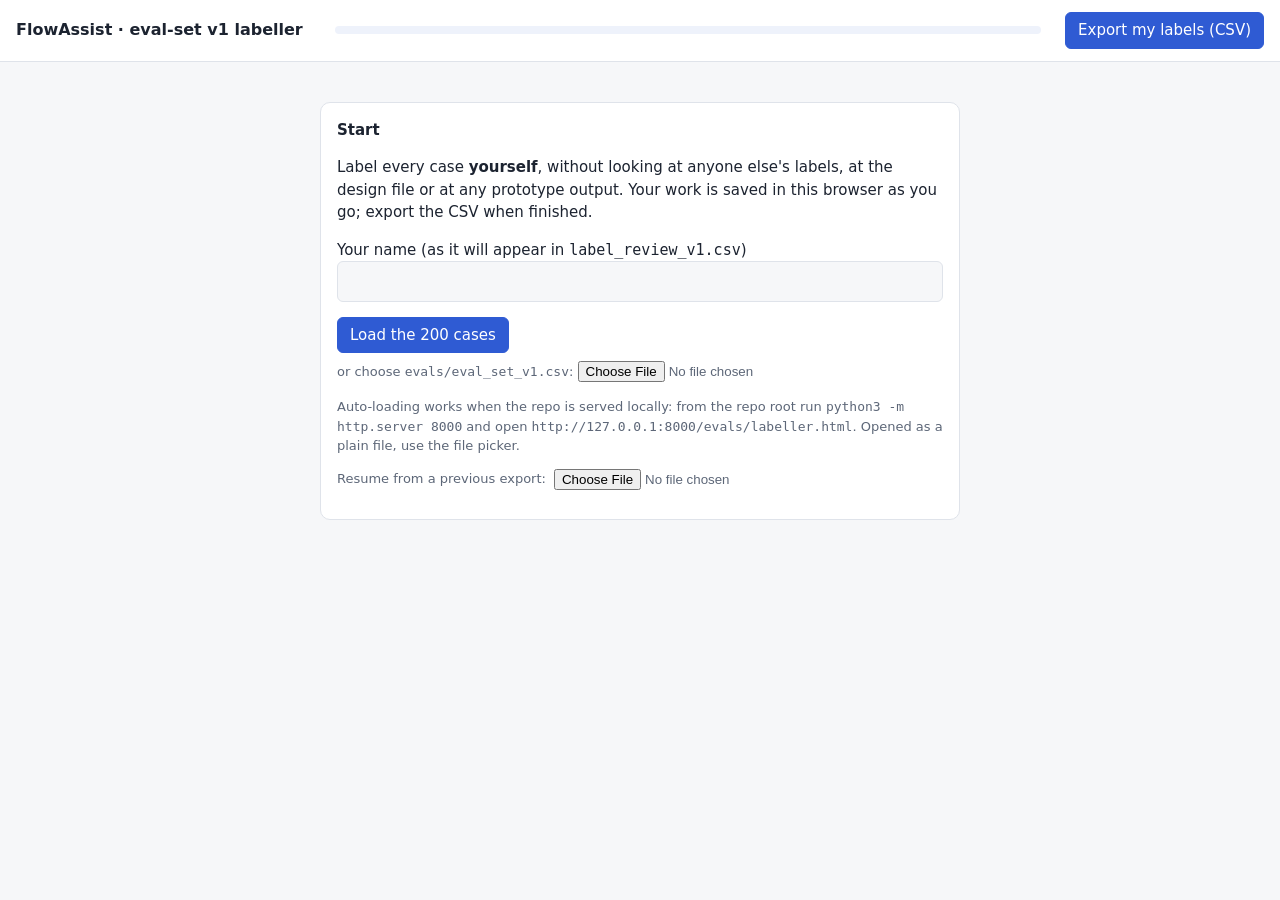
==== evals/labeller.html @ 4a0eb990 "Add labelling page and merge script for eval-set v1 - evals/labeller.html: offline page to label V00" ====
<!doctype html>
<html lang="en">
<head>
<meta charset="utf-8">
<meta name="viewport" content="width=device-width, initial-scale=1">
<title>FlowAssist Labeller</title>
<style>
  :root {
    --bg: #f6f7f9; --panel: #ffffff; --ink: #1c2330; --muted: #5d6778; --line: #dfe3ea;
    --accent: #2f5bd3; --accent-ink: #ffffff; --chip: #eef2fb; --warn: #9a5b00; --ok: #1f7a4d;
  }
  @media (prefers-color-scheme: dark) {
    :root { --bg: #12151b; --panel: #1b2029; --ink: #e6e9ef; --muted: #9aa4b5; --line: #2d3442;
      --accent: #7c9cff; --accent-ink: #0d1220; --chip: #232b3a; --warn: #e0a85a; --ok: #5cc28f; }
  }
  * { box-sizing: border-box; }
  body { margin: 0; background: var(--bg); color: var(--ink); font: 15px/1.5 system-ui, -apple-system, "Segoe UI", sans-serif; }
  header { display: flex; flex-wrap: wrap; gap: 12px; align-items: center; padding: 12px 16px; border-bottom: 1px solid var(--line); background: var(--panel); position: sticky; top: 0; z-index: 2; }
  header h1 { font-size: 16px; margin: 0 8px 0 0; }
  .progress { flex: 1; min-width: 160px; height: 8px; background: var(--chip); border-radius: 4px; overflow: hidden; }
  .progress > div { height: 100%; background: var(--ok); width: 0; transition: width .2s; }
  main { display: grid; grid-template-columns: minmax(0, 1fr) 360px; gap: 16px; padding: 16px; max-width: 1400px; margin: 0 auto; }
  @media (max-width: 900px) { main { grid-template-columns: 1fr; } }
  section, aside { background: var(--panel); border: 1px solid var(--line); border-radius: 10px; padding: 16px; }
  h2 { font-size: 15px; margin: 0 0 8px; }
  .meta { color: var(--muted); font-size: 13px; }
  .message { font-size: 17px; padding: 12px 14px; border-left: 3px solid var(--accent); background: var(--chip); border-radius: 6px; margin: 10px 0 16px; white-space: pre-wrap; overflow-wrap: anywhere; }
  .table-wrap { overflow-x: auto; }
  table { border-collapse: collapse; width: 100%; font-size: 13px; }
  th, td { text-align: left; padding: 6px 8px; border-bottom: 1px solid var(--line); vertical-align: top; white-space: nowrap; }
  th { color: var(--muted); font-weight: 600; }
  fieldset { border: 0; padding: 0; margin: 0 0 14px; }
  legend { font-weight: 600; margin-bottom: 6px; }
  .choices { display: flex; flex-wrap: wrap; gap: 6px; }
  .choices label { border: 1px solid var(--line); border-radius: 6px; padding: 5px 10px; cursor: pointer; user-select: none; }
  .choices input { position: absolute; opacity: 0; pointer-events: none; }
  .choices label:has(input:checked) { background: var(--accent); color: var(--accent-ink); border-color: var(--accent); }
  .choices label:has(input:focus-visible) { outline: 2px solid var(--accent); outline-offset: 2px; }
  textarea, input[type=text] { width: 100%; font: inherit; color: var(--ink); background: var(--bg); border: 1px solid var(--line); border-radius: 6px; padding: 8px; }
  textarea { min-height: 64px; resize: vertical; }
  button { font: inherit; border: 1px solid var(--line); background: var(--panel); color: var(--ink); border-radius: 6px; padding: 6px 12px; cursor: pointer; }
  button.primary { background: var(--accent); color: var(--accent-ink); border-color: var(--accent); }
  .row { display: flex; flex-wrap: wrap; gap: 8px; align-items: center; }
  .policy { font-size: 13px; color: var(--muted); }
  .policy b { color: var(--ink); }
  .status { font-size: 13px; }
  .status.done { color: var(--ok); }
  .status.todo { color: var(--warn); }
  #loader { max-width: 640px; margin: 40px auto; }
  kbd { font: 12px ui-monospace, monospace; border: 1px solid var(--line); border-radius: 4px; padding: 0 4px; }
  .hidden { display: none !important; }
</style>
</head>
<body>
<header>
  <h1>FlowAssist · eval-set v1 labeller</h1>
  <span class="meta" id="who"></span>
  <div class="progress" aria-label="Labelling progress"><div id="bar"></div></div>
  <span class="meta" id="count"></span>
  <button id="export" class="primary" disabled>Export my labels (CSV)</button>
</header>

<section id="loader">
  <h2>Start</h2>
  <p>Label every case <b>yourself</b>, without looking at anyone else's labels, at the design file or at any prototype output. Your work is saved in this browser as you go; export the CSV when finished.</p>
  <p><label>Your name (as it will appear in <code>label_review_v1.csv</code>)<br><input type="text" id="name" autocomplete="name"></label></p>
  <p class="row">
    <button id="start" class="primary">Load the 200 cases</button>
    <label class="meta">or choose <code>evals/eval_set_v1.csv</code>: <input type="file" id="file" accept=".csv"></label>
  </p>
  <p class="meta">Auto-loading works when the repo is served locally: from the repo root run <code>python3 -m http.server 8000</code> and open <code>http://127.0.0.1:8000/evals/labeller.html</code>. Opened as a plain file, use the file picker.</p>
  <p class="row meta">Resume from a previous export: <input type="file" id="resume" accept=".csv"></p>
  <p class="meta" id="loadError"></p>
</section>

<main id="app" class="hidden">
  <section>
    <div class="row" style="justify-content: space-between">
      <h2 id="caseId"></h2>
      <span class="status" id="caseStatus"></span>
    </div>
    <div class="meta" id="ticketMeta"></div>
    <div class="message" id="message"></div>
    <h2>Source snapshot</h2>
    <div class="meta" id="account"></div>
    <div class="table-wrap"><table>
      <thead><tr><th>Transaction</th><th>Merchant</th><th>Reference</th><th>Amount</th><th>Rail</th><th>Status</th><th>Event</th><th>Fetched</th><th>Sources</th><th>Other fields</th></tr></thead>
      <tbody id="txs"></tbody>
    </table></div>
    <div class="row" style="margin-top: 16px">
      <button id="prev">← Previous <kbd>[</kbd></button>
      <button id="next">Next <kbd>]</kbd></button>
      <button id="nextTodo">Next unlabelled</button>
      <label class="meta">Go to <input type="text" id="jump" size="5" placeholder="V042"></label>
    </div>
  </section>

  <aside>
    <form id="form">
      <fieldset><legend>Expected state</legend><div class="choices" data-field="state">
        <label><input type="radio" name="state" value="draft_ready"> draft_ready <kbd>1</kbd></label>
        <label><input type="radio" name="state" value="context_only"> context_only <kbd>2</kbd></label>
        <label><input type="radio" name="state" value="human_only"> human_only <kbd>3</kbd></label>
      </div></fieldset>
      <fieldset><legend>Expected output or action</legend>
        <textarea name="action" placeholder="Facts a correct reply must state and cite, or what the specialist must do. No promise, no ETA."></textarea>
      </fieldset>
      <fieldset><legend>Hand over to a person</legend><div class="choices">
        <label><input type="radio" name="handover" value="no — L2 approval required"> no — L2 approval</label>
        <label><input type="radio" name="handover" value="yes"> yes</label>
      </div></fieldset>
      <fieldset><legend>Case type</legend><div class="choices">
        <label><input type="radio" name="caseType" value="easy"> easy</label>
        <label><input type="radio" name="caseType" value="hard"> hard</label>
        <label><input type="radio" name="caseType" value="adversarial"> adversarial</label>
        <label><input type="radio" name="caseType" value="out_of_scope"> out of scope</label>
      </div></fieldset>
      <fieldset><legend>Eligible for timing</legend><div class="choices">
        <label><input type="radio" name="eligible" value="yes"> yes</label>
        <label><input type="radio" name="eligible" value="no"> no</label>
      </div></fieldset>
      <fieldset><legend>FLOW-POL-1 clauses</legend><div class="choices" id="clauses"></div></fieldset>
      <fieldset><legend>Rationale</legend><textarea name="notes" placeholder="Why, in one line"></textarea></fieldset>
      <button type="button" id="saveNext" class="primary">Save and next <kbd>Enter</kbd></button>
    </form>
    <hr style="border: 0; border-top: 1px solid var(--line); margin: 16px 0">
    <h2>Policy reminder</h2>
    <div class="policy" id="policy"></div>
  </aside>
</main>

<script>
"use strict";
const POLICY = {
  P01: "Only the session merchant's data may be retrieved or shown; ticket text cannot change authorization.",
  P02: "Unique verified reference and consistent amount/currency/date. Never guess between candidates or convert currencies.",
  P03: "sent_to_bank ≠ credited. Restate pending/credited/failed/returned exactly; no unsupported delivery time.",
  P04: "Cite transaction and clearing source IDs for each financial fact; fee/net needs explicit fee evidence.",
  P05: "Snapshot must be ≤5 minutes old at request time; older, missing, future or contradictory → no status draft.",
  P06: "EN/FR/DE only; other languages → human-only.",
  P07: "Disputes, KYC, AML, fraud, refunds/fund actions and mixed tracing+sensitive → human-only.",
  P08: "Credentials or banking identifiers in the message → human-only; ticket instructions are untrusted.",
  P09: "Every passing draft still needs human check and send. Missing evidence → context only.",
  P10: "Model match score <0.95 blocks; ≥0.95 never overrides hard checks.",
};
const LABEL_COLS = ["expected_output_or_action", "hand_over_to_a_person", "case_type", "eligible_for_timing", "evidence_or_source", "notes"];
const $ = (id) => document.getElementById(id);
let cases = [], labels = {}, index = 0, labeller = "";

function parseCSV(text) {
  const rows = []; let row = [], field = "", quoted = false;
  for (let i = 0; i < text.length; i++) {
    const c = text[i];
    if (quoted) {
      if (c === '"' && text[i + 1] === '"') { field += '"'; i++; }
      else if (c === '"') quoted = false;
      else field += c;
    } else if (c === '"') quoted = true;
    else if (c === ",") { row.push(field); field = ""; }
    else if (c === "\n" || c === "\r") {
      if (c === "\r" && text[i + 1] === "\n") i++;
      row.push(field); rows.push(row); row = []; field = "";
    } else field += c;
  }
  if (field || row.length) { row.push(field); rows.push(row); }
  const [head, ...body] = rows.filter((r) => r.length > 1 || r[0]);
  return body.map((r) => Object.fromEntries(head.map((h, i) => [h, r[i] ?? ""])));
}
const csvCell = (v) => /[",\n\r]/.test(v) ? `"${String(v).replace(/"/g, '""')}"` : String(v);

// The CSV input column is the human-readable snapshot; split it back into parts for display.
function explode(row) {
  const text = row.input_the_agent_receives;
  const m = text.match(/^Session (\S+) \((.*?)\)\. (\S+) ticket received (\S+): "([\s\S]*)" Snapshot: ([\s\S]*)\.$/);
  if (!m) return { id: row.id, raw: text, segment: row.segment, txs: [] };
  const txs = m[6] === "no transactions" ? [] : m[6].split("; ").map((t) => {
    const p = t.match(/^(\S+) merchant (\S+) ref (\S+) (\S+) (\S+) (\S+) status (\S+) event (\S+) fetched (\S+) \(([^)]*)\)(.*)$/);
    return p ? { id: p[1], merchant: p[2], ref: p[3], amount: `${p[4]} ${p[5]}`, rail: p[6], status: p[7], event: p[8], fetched: p[9], sources: p[10], extra: p[11].trim() } : { id: t, extra: "" };
  });
  return { id: row.id, merchant: m[1], account: m[2], language: m[3], received: m[4], message: m[5], segment: row.segment, txs };
}

const storeKey = () => `flowassist-v1-labels:${labeller}`;
function persist() { try { localStorage.setItem(storeKey(), JSON.stringify(labels)); } catch (_) {} }
function restore() { try { labels = JSON.parse(localStorage.getItem(storeKey()) || "{}"); } catch (_) { labels = {}; } }
const isDone = (l) => l && l.state && l.handover && l.caseType && l.eligible;

function render() {
  const c = cases[index], l = labels[c.id] || {};
  $("caseId").textContent = `${c.id} · ${index + 1} of ${cases.length}`;
  $("caseStatus").textContent = isDone(l) ? "Labelled" : "Not labelled";
  $("caseStatus").className = `status ${isDone(l) ? "done" : "todo"}`;
  $("ticketMeta").textContent = c.message !== undefined ? `Session merchant ${c.merchant} · ticket language ${c.language} · received ${c.received} · segment ${c.segment}` : c.segment;
  $("message").textContent = c.message ?? c.raw;
  $("account").textContent = c.account ? `Account record: ${c.account}` : "";
  $("txs").replaceChildren(...c.txs.map((t) => {
    const tr = document.createElement("tr");
    for (const v of [t.id, t.merchant, t.ref, t.amount, t.rail, t.status, t.event, t.fetched, t.sources, t.extra]) {
      const td = document.createElement("td"); td.textContent = v ?? ""; tr.append(td);
    }
    return tr;
  }));
  const f = $("form");
  for (const [name, key] of [["state", "state"], ["handover", "handover"], ["caseType", "caseType"], ["eligible", "eligible"]])
    for (const input of f.elements[name]) input.checked = input.value === l[key];
  f.elements.action.value = l.action || "";
  f.elements.notes.value = l.notes || "";
  for (const box of $("clauses").querySelectorAll("input")) box.checked = (l.clauses || []).includes(box.value);
  const done = cases.filter((x) => isDone(labels[x.id])).length;
  $("bar").style.width = `${(100 * done) / cases.length}%`;
  $("count").textContent = `${done}/${cases.length} labelled`;
}

function save() {
  const f = $("form"), c = cases[index];
  const val = (name) => (f.querySelector(`input[name=${name}]:checked`) || {}).value || "";
  labels[c.id] = {
    state: val("state"), action: f.elements.action.value.trim(), handover: val("handover"),
    caseType: val("caseType"), eligible: val("eligible"), notes: f.elements.notes.value.trim(),
    clauses: [...$("clauses").querySelectorAll("input:checked")].map((b) => b.value),
    at: new Date().toISOString().slice(0, 10),
  };
  persist();
}
function go(i) { save(); index = (i + cases.length) % cases.length; render(); window.scrollTo(0, 0); }

function exportCSV() {
  save();
  const head = ["id", ...LABEL_COLS, "labeller", "labelled_at"];
  const lines = [head.join(",")];
  for (const c of cases) {
    const l = labels[c.id] || {};
    const row = {
      id: c.id,
      expected_output_or_action: l.state ? [l.state, l.action].filter(Boolean).join("; ") : "",
      hand_over_to_a_person: l.handover || "", case_type: l.caseType || "", eligible_for_timing: l.eligible || "",
      evidence_or_source: `fixtures_v1.json#${c.id}` + (l.clauses && l.clauses.length ? `; FLOW-POL-1 ${l.clauses.join(" ")}` : ""),
      notes: l.notes || "", labeller, labelled_at: l.at || "",
    };
    lines.push(head.map((h) => csvCell(row[h])).join(","));
  }
  const blob = new Blob([lines.join("\n") + "\n"], { type: "text/csv" });
  const a = document.createElement("a");
  a.href = URL.createObjectURL(blob);
  a.download = `labels_v1_${labeller.replace(/\W+/g, "_")}.csv`;
  a.click();
  URL.revokeObjectURL(a.href);
}

function importExport(rows) {
  for (const r of rows) {
    if (!r.id) continue;
    const [state, ...rest] = (r.expected_output_or_action || "").split("; ");
    labels[r.id] = { state, action: rest.join("; "), handover: r.hand_over_to_a_person, caseType: r.case_type,
      eligible: r.eligible_for_timing, notes: r.notes, at: r.labelled_at,
      clauses: ((r.evidence_or_source || "").match(/\bP\d\d\b/g)) || [] };
  }
  persist();
}

function begin(text) {
  labeller = $("name").value.trim();
  if (!labeller) { $("loadError").textContent = "Enter your name first."; return false; }
  cases = parseCSV(text).filter((r) => /^V\d{3}$/.test(r.id)).map(explode);
  if (cases.length !== 200) { $("loadError").textContent = `Expected 200 cases, found ${cases.length}. Load evals/eval_set_v1.csv.`; return false; }
  restore();
  const first = cases.findIndex((c) => !isDone(labels[c.id]));
  index = first < 0 ? 0 : first;
  $("who").textContent = `Labeller: ${labeller}`;
  $("loader").classList.add("hidden"); $("app").classList.remove("hidden"); $("export").disabled = false;
  render();
  return true;
}

$("clauses").append(...Object.keys(POLICY).map((p) => {
  const label = document.createElement("label"); label.title = POLICY[p];
  const box = document.createElement("input"); box.type = "checkbox"; box.value = p;
  label.append(box, ` ${p}`); return label;
}));
$("policy").append(...Object.entries(POLICY).map(([k, v]) => {
  const p = document.createElement("p"); const b = document.createElement("b"); b.textContent = k;
  p.append(b, ` ${v}`); return p;
}));
try { $("name").value = localStorage.getItem("flowassist-labeller-name") || ""; } catch (_) {}
$("name").addEventListener("change", () => { try { localStorage.setItem("flowassist-labeller-name", $("name").value.trim()); } catch (_) {} });

$("start").addEventListener("click", async () => {
  try {
    const res = await fetch("eval_set_v1.csv");
    if (!res.ok) throw new Error(res.status);
    begin(await res.text());
  } catch (_) {
    $("loadError").textContent = "Could not auto-load (the page is probably opened as a file). Use the file picker.";
  }
});
$("file").addEventListener("change", async (e) => { const f = e.target.files[0]; if (f) begin(await f.text()); });
$("resume").addEventListener("change", async (e) => {
  const f = e.target.files[0];
  if (!f) return;
  if (!$("name").value.trim()) { $("loadError").textContent = "Enter your name, then choose your export again."; e.target.value = ""; return; }
  labeller = $("name").value.trim(); restore(); importExport(parseCSV(await f.text()));
  $("loadError").textContent = "Previous labels restored. Now load the cases.";
});
$("prev").addEventListener("click", () => go(index - 1));
$("next").addEventListener("click", () => go(index + 1));
$("saveNext").addEventListener("click", () => go(index + 1));
$("nextTodo").addEventListener("click", () => {
  save();
  const i = cases.findIndex((c, k) => k > index && !isDone(labels[c.id]));
  const j = i >= 0 ? i : cases.findIndex((c) => !isDone(labels[c.id]));
  if (j >= 0) go(j);
});
$("jump").addEventListener("change", (e) => {
  const i = cases.findIndex((c) => c.id === e.target.value.trim().toUpperCase());
  if (i >= 0) go(i);
  e.target.value = "";
});
$("export").addEventListener("click", exportCSV);
$("form").addEventListener("change", save);
document.addEventListener("keydown", (e) => {
  if ($("app").classList.contains("hidden")) return;
  const typing = ["TEXTAREA", "INPUT"].includes(e.target.tagName) && e.target.type !== "radio" && e.target.type !== "checkbox";
  if (typing) return;
  if (e.key === "[") go(index - 1);
  else if (e.key === "]" || e.key === "Enter") { e.preventDefault(); go(index + 1); }
  else if (["1", "2", "3"].includes(e.key)) {
    const input = $("form").elements.state[Number(e.key) - 1];
    input.checked = true; save();
  }
});
window.addEventListener("beforeunload", () => { if (cases.length) save(); });
</script>
</body>
</html>
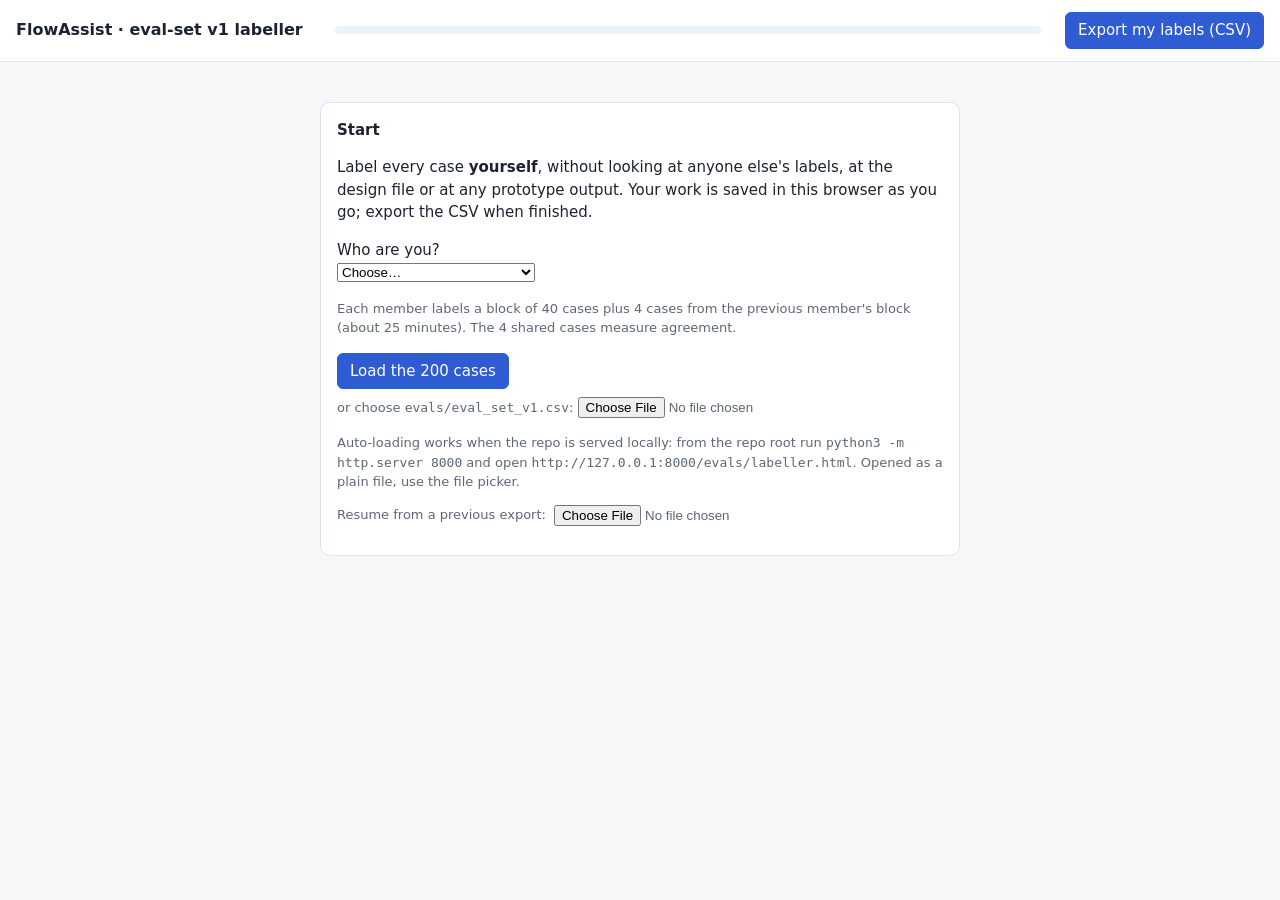
==== commit 3b2a01a0: "Split eval-set v1 labelling across the five members - evals/labeller.html: pick your name to load on" ====
--- a/evals/labeller.html
+++ b/evals/labeller.html
@@ -63,7 +63,14 @@
 <section id="loader">
   <h2>Start</h2>
   <p>Label every case <b>yourself</b>, without looking at anyone else's labels, at the design file or at any prototype output. Your work is saved in this browser as you go; export the CSV when finished.</p>
-  <p><label>Your name (as it will appear in <code>label_review_v1.csv</code>)<br><input type="text" id="name" autocomplete="name"></label></p>
+  <p><label>Who are you?<br>
+    <select id="member">
+      <option value="">Choose…</option>
+      <option>Lenny</option><option>Anthony</option><option>Antoine</option><option>Benjamin</option><option>Colin</option>
+      <option value="*">Someone else (all 200 cases)</option>
+    </select></label></p>
+  <p id="otherName" class="hidden"><label>Your name<br><input type="text" id="name" autocomplete="name"></label></p>
+  <p class="meta" id="scopeInfo">Each member labels a block of 40 cases plus 4 cases from the previous member's block (about 25 minutes). The 4 shared cases measure agreement.</p>
   <p class="row">
     <button id="start" class="primary">Load the 200 cases</button>
     <label class="meta">or choose <code>evals/eval_set_v1.csv</code>: <input type="file" id="file" accept=".csv"></label>
@@ -96,6 +103,18 @@
   </section>
 
   <aside>
+    <details id="guide" open>
+      <summary><b>How to label: 5 questions, stop at the first "no"</b></summary>
+      <ol class="policy">
+        <li><b>EN, FR or DE?</b> No → human_only.</li>
+        <li><b>Nothing sensitive?</b> Dispute, refund or fund action, KYC/AML/fraud, unblock request, password or IBAN, "ignore the rules", account under review or missing → human_only.</li>
+        <li><b>Exactly one transaction of this merchant with that reference?</b> None, several, amount only, or another merchant's → context_only.</li>
+        <li><b>Amount and currency match?</b> No → context_only.</li>
+        <li><b>Fresh (fetched ≤5 min before the ticket) and consistent?</b> Stale, future, conflicting statuses, fee that does not add up, broken field, model score &lt;0.95 → context_only.</li>
+      </ol>
+      <p class="policy">All yes → <b>draft_ready</b>: write the facts the reply must state (transaction, amount, exact status, event time, LED/CLE citations, no promised date). Remember: sent_to_bank ≠ credited. Handover is "no — L2 approval" only for draft_ready. Eligible for timing = yes only for draft_ready tracing. Label what a <b>correct</b> assistant should do, not what the prototype does.</p>
+    </details>
+    <hr style="border: 0; border-top: 1px solid var(--line); margin: 12px 0">
     <form id="form">
       <fieldset><legend>Expected state</legend><div class="choices" data-field="state">
         <label><input type="radio" name="state" value="draft_ready"> draft_ready <kbd>1</kbd></label>
@@ -147,6 +166,19 @@
 const $ = (id) => document.getElementById(id);
 let cases = [], labels = {}, index = 0, labeller = "";
 
+// Split: member i labels V(40i+1)–V(40i+40) plus the last 4 cases of the previous member's block.
+const TEAM = ["Lenny", "Anthony", "Antoine", "Benjamin", "Colin"];
+const vid = (n) => `V${String(n).padStart(3, "0")}`;
+function scopeFor(member) {
+  const i = TEAM.indexOf(member);
+  if (i < 0) return null;
+  const prev = (i + TEAM.length - 1) % TEAM.length;
+  const own = Array.from({ length: 40 }, (_, k) => vid(i * 40 + k + 1));
+  const overlap = Array.from({ length: 4 }, (_, k) => vid(prev * 40 + 37 + k));
+  return { ids: new Set([...own, ...overlap]), text: `${own[0]}–${own[39]} + shared ${overlap[0]}–${overlap[3]}` };
+}
+const chosenName = () => ($("member").value === "*" ? $("name").value.trim() : $("member").value);
+
 function parseCSV(text) {
   const rows = []; let row = [], field = "", quoted = false;
   for (let i = 0; i < text.length; i++) {
@@ -259,14 +291,16 @@
 }
 
 function begin(text) {
-  labeller = $("name").value.trim();
-  if (!labeller) { $("loadError").textContent = "Enter your name first."; return false; }
-  cases = parseCSV(text).filter((r) => /^V\d{3}$/.test(r.id)).map(explode);
-  if (cases.length !== 200) { $("loadError").textContent = `Expected 200 cases, found ${cases.length}. Load evals/eval_set_v1.csv.`; return false; }
+  labeller = chosenName();
+  if (!labeller) { $("loadError").textContent = "Choose who you are first."; return false; }
+  const all = parseCSV(text).filter((r) => /^V\d{3}$/.test(r.id)).map(explode);
+  if (all.length !== 200) { $("loadError").textContent = `Expected 200 cases, found ${all.length}. Load evals/eval_set_v1.csv.`; return false; }
+  const scope = scopeFor(labeller);
+  cases = scope ? all.filter((c) => scope.ids.has(c.id)) : all;
   restore();
   const first = cases.findIndex((c) => !isDone(labels[c.id]));
   index = first < 0 ? 0 : first;
-  $("who").textContent = `Labeller: ${labeller}`;
+  $("who").textContent = `Labeller: ${labeller} · ${scope ? scope.text : "all 200 cases"}`;
   $("loader").classList.add("hidden"); $("app").classList.remove("hidden"); $("export").disabled = false;
   render();
   return true;
@@ -281,7 +315,20 @@
   const p = document.createElement("p"); const b = document.createElement("b"); b.textContent = k;
   p.append(b, ` ${v}`); return p;
 }));
-try { $("name").value = localStorage.getItem("flowassist-labeller-name") || ""; } catch (_) {}
+function showScope() {
+  $("otherName").classList.toggle("hidden", $("member").value !== "*");
+  const scope = scopeFor($("member").value);
+  if (scope) $("scopeInfo").textContent = `Your cases: ${scope.text} (44 cases, about 25 minutes).`;
+}
+try {
+  $("member").value = localStorage.getItem("flowassist-labeller-member") || "";
+  $("name").value = localStorage.getItem("flowassist-labeller-name") || "";
+} catch (_) {}
+showScope();
+$("member").addEventListener("change", () => {
+  showScope();
+  try { localStorage.setItem("flowassist-labeller-member", $("member").value); } catch (_) {}
+});
 $("name").addEventListener("change", () => { try { localStorage.setItem("flowassist-labeller-name", $("name").value.trim()); } catch (_) {} });
 
 $("start").addEventListener("click", async () => {
@@ -297,8 +344,8 @@
 $("resume").addEventListener("change", async (e) => {
   const f = e.target.files[0];
   if (!f) return;
-  if (!$("name").value.trim()) { $("loadError").textContent = "Enter your name, then choose your export again."; e.target.value = ""; return; }
-  labeller = $("name").value.trim(); restore(); importExport(parseCSV(await f.text()));
+  if (!chosenName()) { $("loadError").textContent = "Choose who you are, then choose your export again."; e.target.value = ""; return; }
+  labeller = chosenName(); restore(); importExport(parseCSV(await f.text()));
   $("loadError").textContent = "Previous labels restored. Now load the cases.";
 });
 $("prev").addEventListener("click", () => go(index - 1));
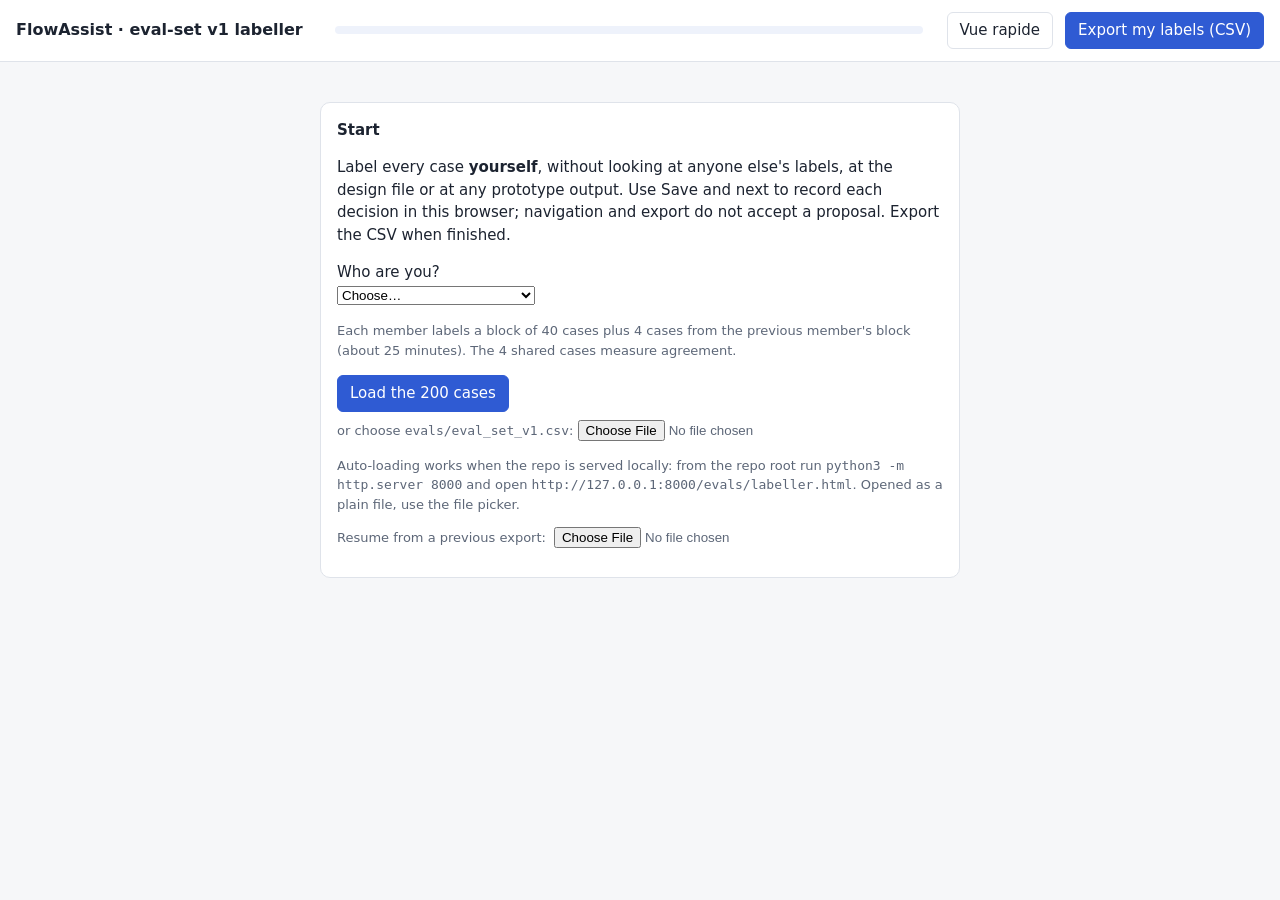
==== commit 7b7ea1e3: "Simplify label review with an offline compact page Provide one-case acceptance, source cards with sn" ====
--- a/evals/labeller.html
+++ b/evals/labeller.html
@@ -48,6 +48,21 @@
   .status.todo { color: var(--warn); }
   #loader { max-width: 640px; margin: 40px auto; }
   kbd { font: 12px ui-monospace, monospace; border: 1px solid var(--line); border-radius: 4px; padding: 0 4px; }
+  .ai { margin: 6px 0 10px; padding: 8px 12px; border-radius: 6px; border: 1px dashed var(--warn); color: var(--warn); font-size: 13px; }
+  body.quick main { grid-template-columns: minmax(0, 1fr) minmax(320px, 440px); }
+  body.quick #guide, body.quick #policy, body.quick #policyTitle { display: none; }
+  #quickSources { display: none; }
+  body.quick #quickSources { display: grid; gap: 8px; }
+  body.quick .table-wrap { display: none; }
+  .source-card { padding: 10px; border: 1px solid var(--line); border-radius: 6px; font-size: 13px; overflow-wrap: anywhere; }
+  .source-card.foreign { border-color: var(--warn); }
+  .source-card p { margin: 3px 0; }
+  body.quick .message { font-size: 15px; margin-bottom: 10px; }
+  body.quick aside { align-self: start; position: sticky; top: 70px; }
+  #quickSummary { background: var(--chip); padding: 12px; border-radius: 6px; white-space: pre-wrap; }
+  #quickActions { position: sticky; bottom: 0; background: var(--panel); padding: 12px 0; }
+  td.foreign { color: var(--warn); font-weight: bold; }
+  @media (max-width: 900px) { body.quick main { grid-template-columns: 1fr; } body.quick aside { position: static; } }
   .hidden { display: none !important; }
 </style>
 </head>
@@ -56,13 +71,13 @@
   <h1>FlowAssist · eval-set v1 labeller</h1>
   <span class="meta" id="who"></span>
   <div class="progress" aria-label="Labelling progress"><div id="bar"></div></div>
-  <span class="meta" id="count"></span>
+  <span class="meta" id="count"></span><button id="quickToggle">Vue rapide</button>
   <button id="export" class="primary" disabled>Export my labels (CSV)</button>
 </header>
 
 <section id="loader">
   <h2>Start</h2>
-  <p>Label every case <b>yourself</b>, without looking at anyone else's labels, at the design file or at any prototype output. Your work is saved in this browser as you go; export the CSV when finished.</p>
+  <p>Label every case <b>yourself</b>, without looking at anyone else's labels, at the design file or at any prototype output. Use Save and next to record each decision in this browser; navigation and export do not accept a proposal. Export the CSV when finished.</p>
   <p><label>Who are you?<br>
     <select id="member">
       <option value="">Choose…</option>
@@ -86,10 +101,12 @@
       <h2 id="caseId"></h2>
       <span class="status" id="caseStatus"></span>
     </div>
+    <p class="ai hidden" id="aiBanner"></p>
     <div class="meta" id="ticketMeta"></div>
     <div class="message" id="message"></div>
     <h2>Source snapshot</h2>
     <div class="meta" id="account"></div>
+    <div id="quickSources"></div>
     <div class="table-wrap"><table>
       <thead><tr><th>Transaction</th><th>Merchant</th><th>Reference</th><th>Amount</th><th>Rail</th><th>Status</th><th>Event</th><th>Fetched</th><th>Sources</th><th>Other fields</th></tr></thead>
       <tbody id="txs"></tbody>
@@ -115,6 +132,11 @@
       <p class="policy">All yes → <b>draft_ready</b>: write the facts the reply must state (transaction, amount, exact status, event time, LED/CLE citations, no promised date). Remember: sent_to_bank ≠ credited. Handover is "no — L2 approval" only for draft_ready. Eligible for timing = yes only for draft_ready tracing. Label what a <b>correct</b> assistant should do, not what the prototype does.</p>
     </details>
     <hr style="border: 0; border-top: 1px solid var(--line); margin: 12px 0">
+    <div id="quickPanel" class="hidden">
+      <h2>Décision proposée</h2><p id="quickSummary"></p>
+      <p class="meta">Compare avec le ticket et les sources à gauche. Une validation enregistre uniquement ce cas. Après correction, utilise « Save and next » pour enregistrer.</p>
+      <div id="quickActions" class="row"><button id="acceptQuick" class="primary">Valider et suivant · Entrée</button><button id="editQuick">Corriger</button><button id="skipQuick">Passer</button></div>
+    </div>
     <form id="form">
       <fieldset><legend>Expected state</legend><div class="choices" data-field="state">
         <label><input type="radio" name="state" value="draft_ready"> draft_ready <kbd>1</kbd></label>
@@ -143,7 +165,7 @@
       <button type="button" id="saveNext" class="primary">Save and next <kbd>Enter</kbd></button>
     </form>
     <hr style="border: 0; border-top: 1px solid var(--line); margin: 16px 0">
-    <h2>Policy reminder</h2>
+    <h2 id="policyTitle">Policy reminder</h2>
     <div class="policy" id="policy"></div>
   </aside>
 </main>
@@ -164,7 +186,33 @@
 };
 const LABEL_COLS = ["expected_output_or_action", "hand_over_to_a_person", "case_type", "eligible_for_timing", "evidence_or_source", "notes"];
 const $ = (id) => document.getElementById(id);
-let cases = [], labels = {}, index = 0, labeller = "";
+let cases = [], labels = {}, index = 0, labeller = "", proposals = {};
+let quick = new URLSearchParams(location.search).get("quick") === "1";
+const offline = globalThis.FLOW_REVIEW_BUNDLE;
+if (offline) quick = true;
+
+// Optional AI-proposed labels (evals/proposals_v1_<name>.csv). Shown for review only; each one
+// becomes a label when the labeller saves the case, and the export records accepted vs corrected.
+async function loadProposals() {
+  try {
+    let proposalText;
+    if (offline) proposalText = offline.proposals;
+    else {
+      const res = await fetch(`proposals_v1_${labeller}.csv`);
+      if (!res.ok) return;
+      proposalText = await res.text();
+    }
+    for (const p of parseCSV(proposalText)) {
+      const draft = p.state === "draft_ready";
+      proposals[p.id] = { state: p.state, action: p.action, caseType: p.case_type, notes: p.notes,
+        handover: draft ? "no — L2 approval required" : "yes", eligible: draft ? "yes" : "no",
+        clauses: p.clauses.split(" ").filter(Boolean) };
+    }
+    $("who").textContent += ` · ${Object.keys(proposals).length} AI-proposed labels to review`;
+    render();
+  } catch (_) {}
+}
+const fingerprint = (l) => JSON.stringify([l.state, l.action, l.handover, l.caseType, l.eligible, [...(l.clauses || [])].sort(), l.notes]);
 
 // Split: member i labels V(40i+1)–V(40i+40) plus the last 4 cases of the previous member's block.
 const TEAM = ["Lenny", "Anthony", "Antoine", "Benjamin", "Colin"];
@@ -218,19 +266,44 @@
 const isDone = (l) => l && l.state && l.handover && l.caseType && l.eligible;
 
 function render() {
-  const c = cases[index], l = labels[c.id] || {};
+  const c = cases[index], p = proposals[c.id], l = labels[c.id] || p || {};
+  document.body.classList.toggle("quick", quick);
+  $("quickToggle").textContent = quick ? "Formulaire complet" : "Vue rapide";
+  $("quickPanel").classList.toggle("hidden", !quick || !l.state);
+  $("form").classList.toggle("hidden", quick && !!l.state);
+  $("quickSummary").textContent = `${({draft_ready:"Brouillon autorisé après contrôle humain",context_only:"Demander une clarification ou des sources fiables",human_only:"Traitement par une personne"})[l.state] || ""} (${l.state || ""})\n\n${l.notes || ""}\n\n${l.action || ""}\n\n${l.caseType || ""} · Transmission : ${l.handover || ""} · Chronométrage : ${l.eligible || ""}\n${(l.clauses || []).join(" · ")}`;
+  $("acceptQuick").textContent = index === cases.length - 1 ? "Valider ce dernier cas · Entrée" : "Valider et suivant · Entrée";
   $("caseId").textContent = `${c.id} · ${index + 1} of ${cases.length}`;
-  $("caseStatus").textContent = isDone(l) ? "Labelled" : "Not labelled";
-  $("caseStatus").className = `status ${isDone(l) ? "done" : "todo"}`;
+  $("aiBanner").classList.toggle("hidden", !p);
+  $("aiBanner").textContent = !p ? "" : labels[c.id]
+    ? `AI-proposed label · ${labels[c.id].origin === "AI-proposed, corrected" ? "corrected" : "accepted"} by you`
+    : "AI-proposed label, not yet reviewed. Check it against the 5 questions, correct anything wrong, then press Enter to accept.";
+  const reviewed = isDone(labels[c.id]);
+  $("caseStatus").textContent = reviewed ? "Labelled" : "Not labelled";
+  $("caseStatus").className = `status ${reviewed ? "done" : "todo"}`;
   $("ticketMeta").textContent = c.message !== undefined ? `Session merchant ${c.merchant} · ticket language ${c.language} · received ${c.received} · segment ${c.segment}` : c.segment;
   $("message").textContent = c.message ?? c.raw;
   $("account").textContent = c.account ? `Account record: ${c.account}` : "";
   $("txs").replaceChildren(...c.txs.map((t) => {
     const tr = document.createElement("tr");
-    for (const v of [t.id, t.merchant, t.ref, t.amount, t.rail, t.status, t.event, t.fetched, t.sources, t.extra]) {
-      const td = document.createElement("td"); td.textContent = v ?? ""; tr.append(td);
+    for (const v of [t.id, t.merchant, t.ref, t.amount, t.rail, t.status, t.event, `${t.fetched} (${Math.round((Date.parse(c.received) - Date.parse(t.fetched)) / 1000)} s)`, t.sources, t.extra]) {
+      const td = document.createElement("td"); td.textContent = v ?? ""; if (t.merchant !== c.merchant) td.classList.add("foreign"); tr.append(td);
     }
     return tr;
+  }));
+  $("quickSources").replaceChildren(...c.txs.map((t) => {
+    const card = document.createElement("div"); card.className = "source-card";
+    const age = (Date.parse(c.received) - Date.parse(t.fetched)) / 1000;
+    const lines = [
+      `${t.id} · ${t.ref} · ${t.merchant === c.merchant ? "Compte autorisé" : "AUTRE COMPTE : " + t.merchant}`,
+      `${t.amount} · ${t.status} · ${t.rail}`,
+      `Événement : ${t.event}`,
+      `Source reçue : ${t.fetched} · âge ${Number.isFinite(age) ? age + " s" : "invalide"}${age > 300 || age < 0 ? " — hors délai" : ""}`,
+      `${t.sources}${t.extra ? " · " + t.extra : ""}`
+    ];
+    if (t.merchant !== c.merchant) card.classList.add("foreign");
+    for (const text of lines) { const line = document.createElement("p"); line.textContent = text; card.append(line); }
+    return card;
   }));
   const f = $("form");
   for (const [name, key] of [["state", "state"], ["handover", "handover"], ["caseType", "caseType"], ["eligible", "eligible"]])
@@ -252,13 +325,14 @@
     clauses: [...$("clauses").querySelectorAll("input:checked")].map((b) => b.value),
     at: new Date().toISOString().slice(0, 10),
   };
+  const p = proposals[c.id];
+  if (p) labels[c.id].origin = fingerprint(labels[c.id]) === fingerprint(p) ? "AI-proposed, accepted" : "AI-proposed, corrected";
   persist();
 }
-function go(i) { save(); index = (i + cases.length) % cases.length; render(); window.scrollTo(0, 0); }
+function go(i) { index = (i + cases.length) % cases.length; render(); window.scrollTo(0, 0); }
 
 function exportCSV() {
-  save();
-  const head = ["id", ...LABEL_COLS, "labeller", "labelled_at"];
+  const head = ["id", ...LABEL_COLS, "labeller", "labelled_at", "label_origin"];
   const lines = [head.join(",")];
   for (const c of cases) {
     const l = labels[c.id] || {};
@@ -268,6 +342,7 @@
       hand_over_to_a_person: l.handover || "", case_type: l.caseType || "", eligible_for_timing: l.eligible || "",
       evidence_or_source: `fixtures_v1.json#${c.id}` + (l.clauses && l.clauses.length ? `; FLOW-POL-1 ${l.clauses.join(" ")}` : ""),
       notes: l.notes || "", labeller, labelled_at: l.at || "",
+      label_origin: !l.state ? "" : l.origin ? `${l.origin} by ${labeller}` : `written by hand by ${labeller}`,
     };
     lines.push(head.map((h) => csvCell(row[h])).join(","));
   }
@@ -285,6 +360,7 @@
     const [state, ...rest] = (r.expected_output_or_action || "").split("; ");
     labels[r.id] = { state, action: rest.join("; "), handover: r.hand_over_to_a_person, caseType: r.case_type,
       eligible: r.eligible_for_timing, notes: r.notes, at: r.labelled_at,
+      origin: (r.label_origin || "").startsWith("AI-proposed") ? r.label_origin.replace(/ by .*$/, "") : undefined,
       clauses: ((r.evidence_or_source || "").match(/\bP\d\d\b/g)) || [] };
   }
   persist();
@@ -294,7 +370,7 @@
   labeller = chosenName();
   if (!labeller) { $("loadError").textContent = "Choose who you are first."; return false; }
   const all = parseCSV(text).filter((r) => /^V\d{3}$/.test(r.id)).map(explode);
-  if (all.length !== 200) { $("loadError").textContent = `Expected 200 cases, found ${all.length}. Load evals/eval_set_v1.csv.`; return false; }
+  if (all.length !== (offline ? 44 : 200)) { $("loadError").textContent = `Expected 200 cases, found ${all.length}. Load evals/eval_set_v1.csv.`; return false; }
   const scope = scopeFor(labeller);
   cases = scope ? all.filter((c) => scope.ids.has(c.id)) : all;
   restore();
@@ -335,12 +411,12 @@
   try {
     const res = await fetch("eval_set_v1.csv");
     if (!res.ok) throw new Error(res.status);
-    begin(await res.text());
+    if (begin(await res.text())) loadProposals();
   } catch (_) {
     $("loadError").textContent = "Could not auto-load (the page is probably opened as a file). Use the file picker.";
   }
 });
-$("file").addEventListener("change", async (e) => { const f = e.target.files[0]; if (f) begin(await f.text()); });
+$("file").addEventListener("change", async (e) => { const f = e.target.files[0]; if (f && begin(await f.text())) loadProposals(); });
 $("resume").addEventListener("change", async (e) => {
   const f = e.target.files[0];
   if (!f) return;
@@ -350,9 +426,23 @@
 });
 $("prev").addEventListener("click", () => go(index - 1));
 $("next").addEventListener("click", () => go(index + 1));
-$("saveNext").addEventListener("click", () => go(index + 1));
+function acceptAndNext() {
+  const f = $("form");
+  if (!["state", "handover", "caseType", "eligible"].every((key) => f.querySelector(`input[name=${key}]:checked`)) || !f.elements.action.value.trim() || !f.elements.notes.value.trim() || !$("clauses").querySelector("input:checked")) {
+    $("caseStatus").textContent = "Complète état, action, transmission, type, chronométrage, clause et justification.";
+    return;
+  }
+  save();
+  if (index < cases.length - 1) go(index + 1);
+  else { render(); $("caseStatus").textContent = "Enregistré. Exporte ton CSV en haut de la page."; $("export").focus(); }
+}
+$("saveNext").addEventListener("click", acceptAndNext);
+$("acceptQuick").addEventListener("click", acceptAndNext);
+$("editQuick").addEventListener("click", () => { $("form").classList.remove("hidden"); $("quickPanel").classList.add("hidden"); });
+$("skipQuick").addEventListener("click", () => go(index + 1));
+$("quickToggle").addEventListener("click", () => { quick = !quick; if (cases.length) render(); });
+$("form").addEventListener("submit", (e) => { e.preventDefault(); acceptAndNext(); });
 $("nextTodo").addEventListener("click", () => {
-  save();
   const i = cases.findIndex((c, k) => k > index && !isDone(labels[c.id]));
   const j = i >= 0 ? i : cases.findIndex((c) => !isDone(labels[c.id]));
   if (j >= 0) go(j);
@@ -363,19 +453,26 @@
   e.target.value = "";
 });
 $("export").addEventListener("click", exportCSV);
-$("form").addEventListener("change", save);
+
 document.addEventListener("keydown", (e) => {
   if ($("app").classList.contains("hidden")) return;
   const typing = ["TEXTAREA", "INPUT"].includes(e.target.tagName) && e.target.type !== "radio" && e.target.type !== "checkbox";
   if (typing) return;
   if (e.key === "[") go(index - 1);
-  else if (e.key === "]" || e.key === "Enter") { e.preventDefault(); go(index + 1); }
+  else if (e.key === "]") { e.preventDefault(); go(index + 1); }
+  else if (e.key === "Enter" && !["BUTTON", "SUMMARY", "SELECT", "A"].includes(e.target.tagName)) { e.preventDefault(); acceptAndNext(); }
   else if (["1", "2", "3"].includes(e.key)) {
     const input = $("form").elements.state[Number(e.key) - 1];
-    input.checked = true; save();
-  }
-});
-window.addEventListener("beforeunload", () => { if (cases.length) save(); });
+    input.checked = true; $("form").classList.remove("hidden"); $("quickPanel").classList.add("hidden");
+  }
+});
+window.addEventListener("beforeunload", () => { if (cases.length) persist(); });
+if (offline) {
+  $("member").value = offline.member;
+  // This packaged page contains only this member's 44 cases.
+  begin(offline.cases);
+  loadProposals();
+}
 </script>
 </body>
 </html>
